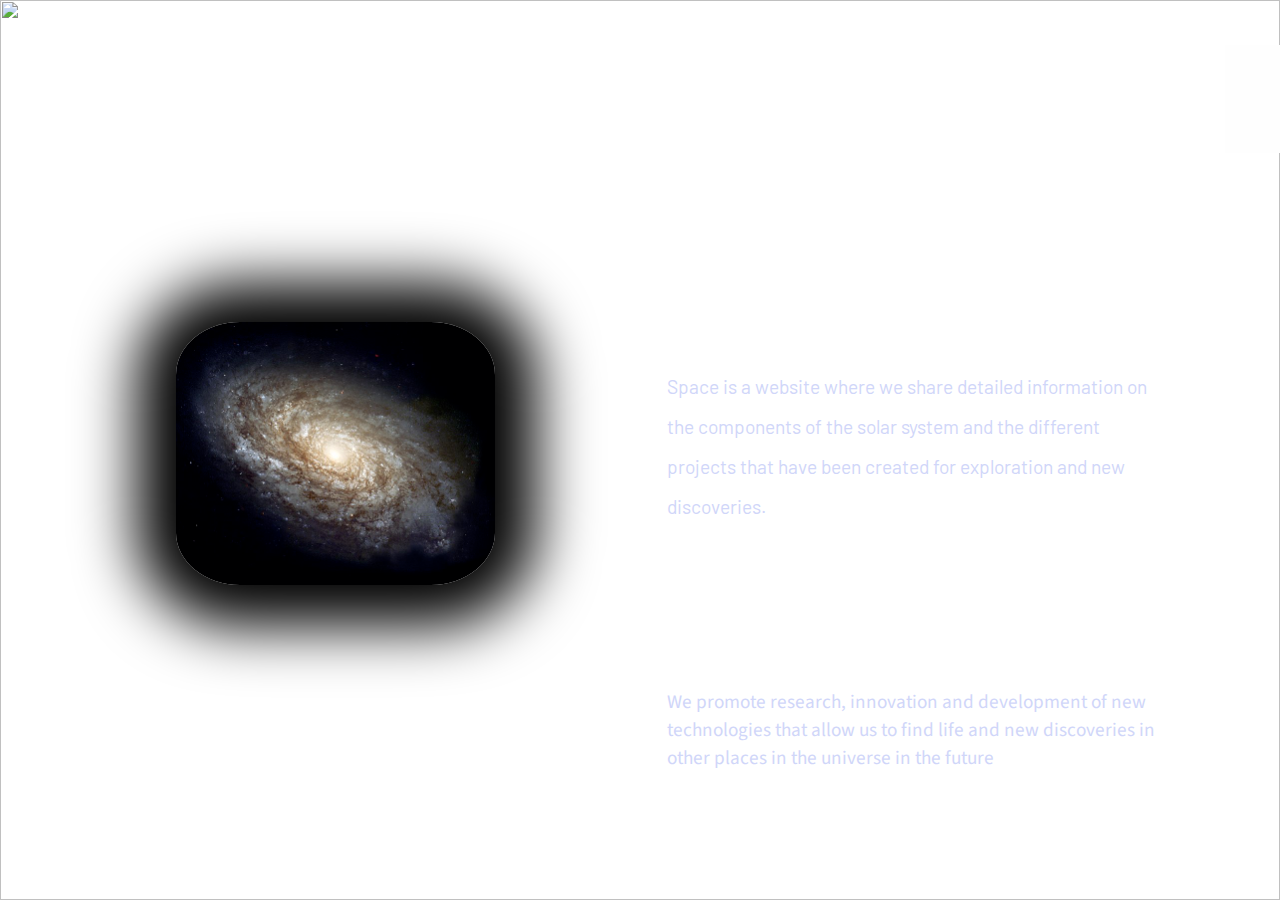
==== root/about.html @ 47a4b638 "New section about us" ====
<!DOCTYPE html>
<html lang="en">
<head>
  <meta charset="UTF-8">
  <meta name="viewport" content="width=device-width, initial-scale=1.0">

  <link rel="icon" type="image/png" sizes="32x32" href="./assets/favicon-32x32.png">
  <title>About Us</title>
  <link rel="stylesheet" href="./styles/about.css">

</head>
<body>

  <main>
    <header class="nav">
      <img class="nav__logo" src="./img/logo.svg" alt="">
      <div class="nav__line"></div>
      <div class="nav__div"></div>
      
    </header>
  
    <div class="about-information">
      <img class="about-information__background" src="./img/background-destination-desktop.jpg" alt="">
    <div > 

    

<div class="about-information__div_general">

    <div class="galaxy__img"> 
        <img class="galaxy__image" src="./img/galaxia.png" alt="image of a galaxy">
        </div>
  
  <div class="about-information__text">
    <About class="about-information__title">ABOUT US</h1> 
    <p class="about-information__textContent">Space is a website where we share detailed information on the components of the solar system and the different projects that have been created for exploration and new discoveries.</p>
      
      <div class="about-information__second-section">
          <h2>WHAT WE DO?</h2>
          <p class="about-information__paragraph">We promote research, innovation and development of new technologies that allow us to find life and new discoveries in other places in the universe in the future</p>
      </div>
     </div>

    </div>

</main>
  
</body>
</html>
---- root/styles/about.css ----
@import url("https://fonts.googleapis.com/css2?family=Barlow+Condensed:wght@200&display=swap");
@import url("https://fonts.googleapis.com/css2?family=Bellefair&family=Open+Sans:wght@300;400&family=Playfair+Display&family=Source+Sans+Pro:wght@200&display=swap");
@import url("https://fonts.googleapis.com/css2?family=Barlow:wght@100&family=Bellefair&family=Open+Sans:wght@300;400&family=Playfair+Display&family=Source+Sans+Pro:wght@200&display=swap");
:root {
  --title_Color: #FFFFFF;
  --text_Color: #D0D6F9;
}

body {
  margin: 0;
  padding: 0;
  box-sizing: border-box;
  overflow: hidden;
}

.nav {
  z-index: 1;
  position: absolute;
  display: flex;
  justify-content: space-between;
  margin-top: 5vh;
  width: 100vw;
  height: 12vh;
}
.nav__logo {
  -webkit-padding-start: 5%;
          padding-inline-start: 5%;
  align-self: center;
  width: 3%;
}
.nav__div {
  background-color: rgba(255, 255, 255, 0.04);
  -webkit-backdrop-filter: blur(40.7742px);
          backdrop-filter: blur(40.7742px);
  width: 55vw;
}
.nav__line {
  z-index: 2;
  position: absolute;
  align-self: center;
  -webkit-margin-start: 350px;
          margin-inline-start: 350px;
  height: 2px;
  width: 750px;
  background-color: #FFFFFF;
  opacity: 0.25;
}
.about-information__background {
  width: 100vw;
  height: 100vh;
  background-size: cover;
}
.about-information__div_general {
  margin: 0 auto;
  position: absolute;
  z-index: 1;
  display: flex;
  -webkit-margin-before: -70vh;
          margin-block-start: -70vh;
  -webkit-padding-start: 10vw;
          padding-inline-start: 10vw;
}
.galaxy__img{
    margin-top: 3rem;
    margin-left: 3rem;
    
}
.galaxy__image{
    width: 65%;
    border-radius: 20%;
    box-shadow: 1px 1px 60px 40px;
}
.about-information__text {
  color: var(--title_Color);
  gap: 20px;
  width: 50rem;
}
.about-information__title {
  font-family: "Bellefair", serif;
  font-size: 4rem;
  color: var(--title_Color);
  margin: 0 auto;
}
.about-information__textContent {
  font-family: "Barlow", sans-serif;
  line-height: 40px;
  font-size: 1.2rem;
  width: 80%;
  color: var(--text_Color);
}
.about-information__second-section {
  font-size: 2rem;
}

h2{
    width: 60%;
    font-family: "Barlow", sans-serif;
    font-size: 2rem;
    margin-top: 6rem;
}
.about-information__paragraph{
    width: 80%;
    font-size: 1.2rem;
    font-family: 'Source Sans Pro', sans-serif;
    color: var(--text_Color);
}
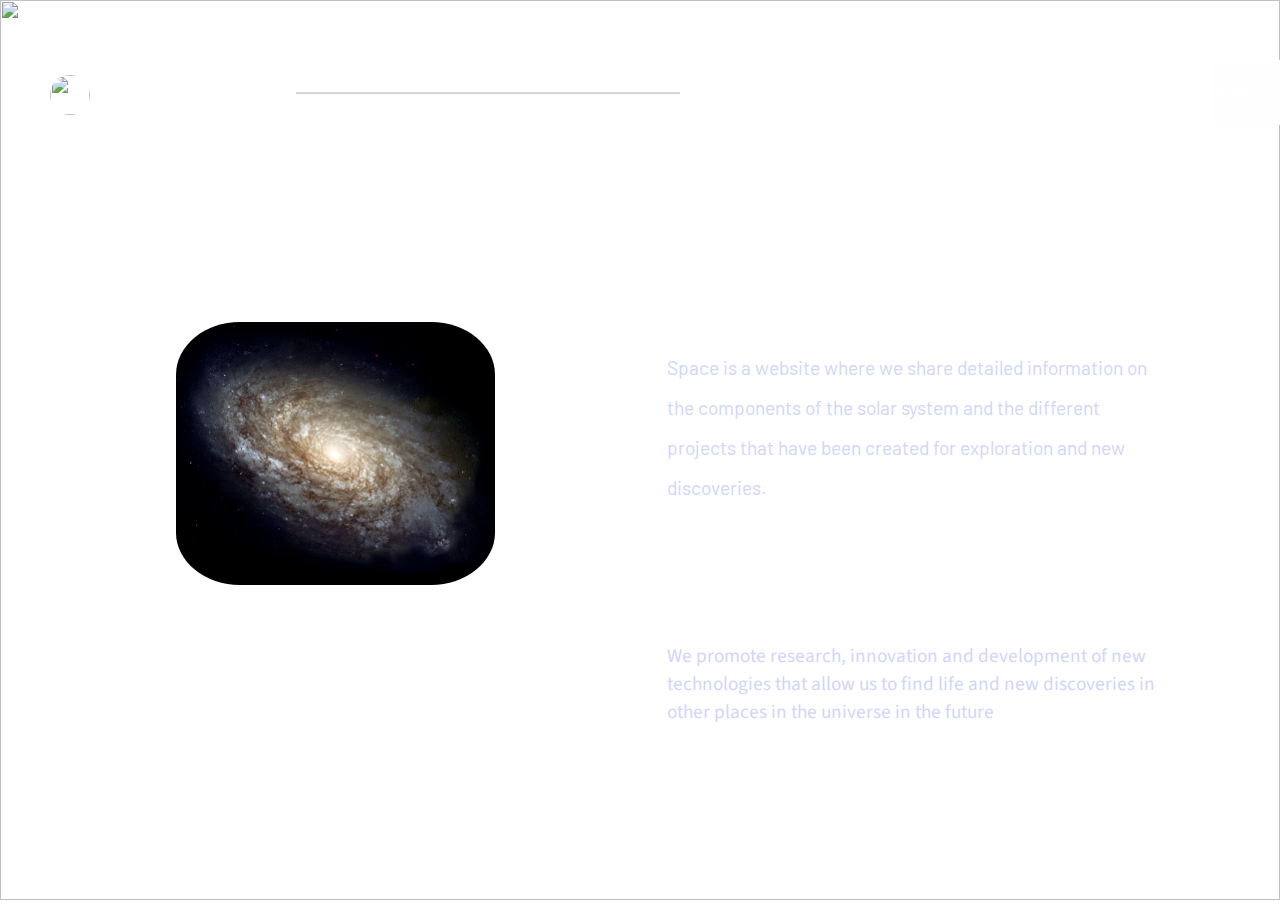
==== commit 4cb44e90: "aboutNavOk" ====
--- a/root/about.html
+++ b/root/about.html
@@ -9,15 +9,27 @@
   <link rel="stylesheet" href="./styles/about.css">
 
 </head>
-<body>
+<body id="body">
 
   <main>
-    <header class="nav">
-      <img class="nav__logo" src="./img/logo.svg" alt="">
-      <div class="nav__line"></div>
-      <div class="nav__div"></div>
-      
-    </header>
+    <header class="home-header">
+      <img class ="icon" src="./img/icon-start.jpg" alt=""> 
+      <div class="line"></div> 
+          <div id="container">
+          <ul class="nav">
+              <li><a href="">HOME</a></li>
+              <li><a href="./about.html">ABOUT US</a></li>
+              <li><a href="">SOLAR SYSTEM</a>
+                  <ul>
+                      <li><a href="./moon.html">MOOM</a></li>
+                      <li><a href="./mars.html">MARS</a></li>
+                      <li><a href="./titan.html">TITAN</a></li>
+                  </ul>
+              </li>
+              <li><a href="./contact.html">CONTACT US</a></li>
+          </ul>
+      </div>
+  </header> 
   
     <div class="about-information">
       <img class="about-information__background" src="./img/background-destination-desktop.jpg" alt="">
--- a/root/styles/about.css
+++ b/root/styles/about.css
@@ -6,14 +6,167 @@
   --text_Color: #D0D6F9;
 }
 
-body {
+
+*{
+  padding: 0;
   margin: 0;
-  padding: 0;
   box-sizing: border-box;
+}
+
+#body{
+  background-image: url("/root/img/background-home-desktop.jpg");
+  color: white;
+  background-size:cover;
   overflow: hidden;
 }
 
-.nav {
+.icon{
+  width: 40px;
+  height: 40px;
+  display: inline;
+  position: relative;
+  top: 75px;
+  left: 50px;
+  border-radius: 25px;
+}
+
+.line:before{
+  z-index: 2;
+  content: "";
+  height: 1.5px;
+  width: 30%;
+  position: absolute;
+  background-color: rgba(152, 150, 150, 0.397);
+  margin-left: 20%;
+  top: 92px;
+}
+
+.home-header {
+  width: 100vw;
+  z-index: 1;
+  position: absolute;
+  display: flex;
+}
+
+#container{
+  margin:auto;
+  width: 48vw;
+  font-family: 'Barlow Condensed', sans-serif;
+  font-weight: bold;
+  margin-top: 60px;
+  margin-right: 0px;
+  background: rgba(255, 255, 255, 0.04);
+  backdrop-filter: blur(81.5485px);
+}
+
+.nav{
+  display: flex;
+  justify-content: space-around;
+}
+
+a{
+  height: 65px;
+  text-align: center;
+  font-size: 22px;
+}
+
+ul, ol{
+  list-style: none;
+}
+
+.nav li a{
+  color: white;
+  text-decoration: none;
+  padding: 18px 5px;
+  display: block;
+}
+
+.nav li a:hover{
+  background: rgba(255, 255, 255, 0.244);
+  backdrop-filter: blur(81.5485px);
+}
+.nav > li{
+  float: left;
+  width: 25%;
+}
+
+.nav li ul{
+  display: none;
+  position: absolute;
+  min-width: 140px;
+}
+
+.nav li:hover > ul{
+   display: block;
+}
+
+
+.about-information__background {
+  width: 100vw;
+  height: 100vh;
+  background-size: cover;
+} 
+.about-information__div_general {
+  margin: 0 auto;
+  position: absolute;
+  z-index: 1;
+  display: flex;
+  -webkit-margin-before: -70vh;
+          margin-block-start: -70vh;
+  -webkit-padding-start: 10vw;
+          padding-inline-start: 10vw;
+}
+.galaxy__img{
+    margin-top: 3rem;
+    margin-left: 3rem;
+    
+}
+.galaxy__image{
+    width: 65%;
+    border-radius: 20%;
+    box-shadow: 1px 1px 60px 40px;
+}
+.about-information__text {
+  color: var(--title_Color);
+  gap: 20px;
+  width: 50rem;
+}
+.about-information__title {
+  font-family: "Bellefair", serif;
+  font-size: 4rem;
+  color: var(--title_Color);
+  margin: 0 auto;
+}
+.about-information__textContent {
+  font-family: "Barlow", sans-serif;
+  line-height: 40px;
+  font-size: 1.2rem;
+  width: 80%;
+  color: var(--text_Color);
+}
+.about-information__second-section {
+  font-size: 2rem;
+}
+
+h2{
+    width: 60%;
+    font-family: "Barlow", sans-serif;
+    font-size: 2rem;
+    margin-top: 6rem;
+}
+.about-information__paragraph{
+    width: 80%;
+    font-size: 1.2rem;
+    font-family: 'Source Sans Pro', sans-serif;
+    color: var(--text_Color);
+}
+
+
+
+
+
+
+/* .nav {
   z-index: 1;
   position: absolute;
   display: flex;
@@ -45,62 +198,4 @@
   background-color: #FFFFFF;
   opacity: 0.25;
 }
-.about-information__background {
-  width: 100vw;
-  height: 100vh;
-  background-size: cover;
-}
-.about-information__div_general {
-  margin: 0 auto;
-  position: absolute;
-  z-index: 1;
-  display: flex;
-  -webkit-margin-before: -70vh;
-          margin-block-start: -70vh;
-  -webkit-padding-start: 10vw;
-          padding-inline-start: 10vw;
-}
-.galaxy__img{
-    margin-top: 3rem;
-    margin-left: 3rem;
-    
-}
-.galaxy__image{
-    width: 65%;
-    border-radius: 20%;
-    box-shadow: 1px 1px 60px 40px;
-}
-.about-information__text {
-  color: var(--title_Color);
-  gap: 20px;
-  width: 50rem;
-}
-.about-information__title {
-  font-family: "Bellefair", serif;
-  font-size: 4rem;
-  color: var(--title_Color);
-  margin: 0 auto;
-}
-.about-information__textContent {
-  font-family: "Barlow", sans-serif;
-  line-height: 40px;
-  font-size: 1.2rem;
-  width: 80%;
-  color: var(--text_Color);
-}
-.about-information__second-section {
-  font-size: 2rem;
-}
-
-h2{
-    width: 60%;
-    font-family: "Barlow", sans-serif;
-    font-size: 2rem;
-    margin-top: 6rem;
-}
-.about-information__paragraph{
-    width: 80%;
-    font-size: 1.2rem;
-    font-family: 'Source Sans Pro', sans-serif;
-    color: var(--text_Color);
-}+*/
